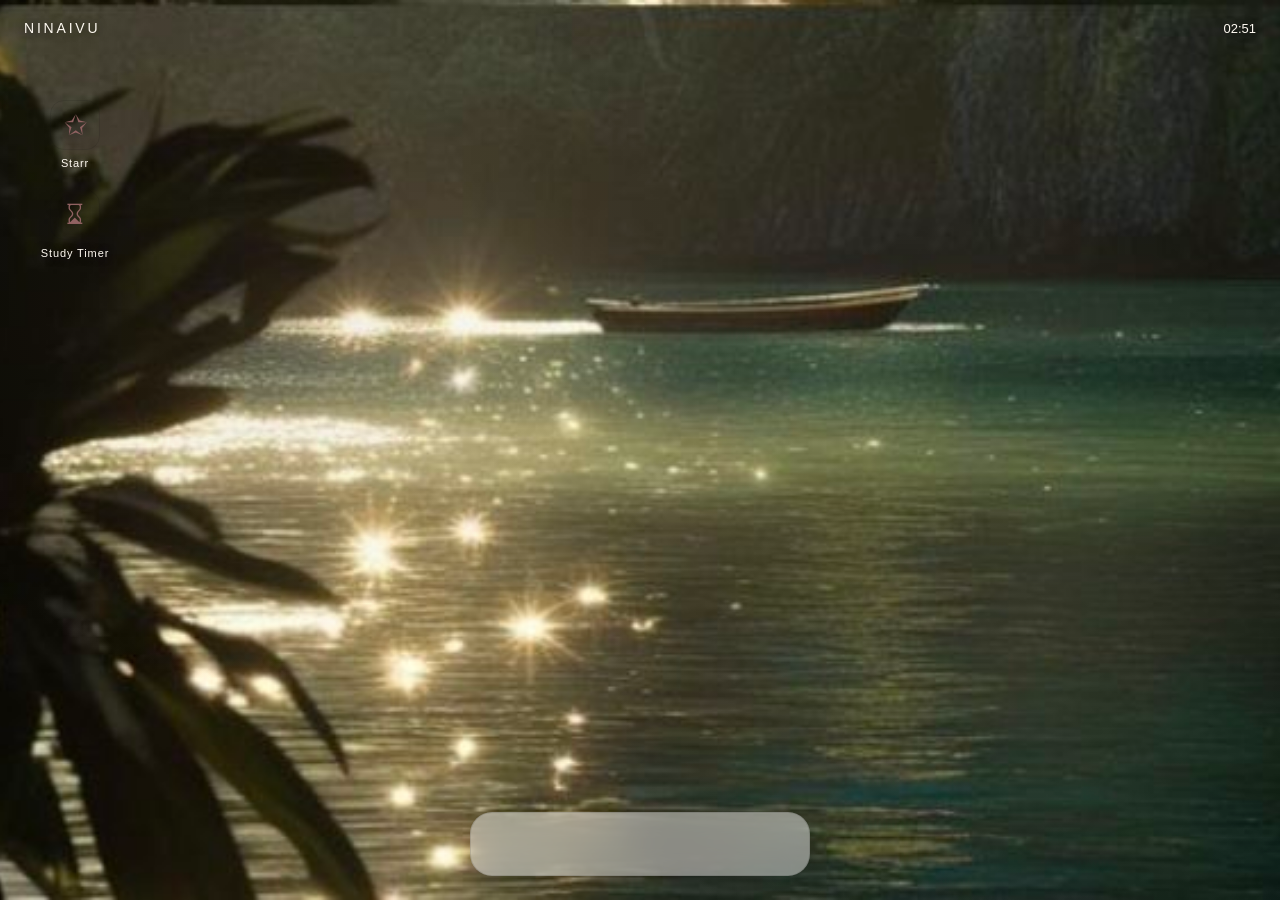
==== index.html @ a8bd43d4 "Initial commit: Ninaivu desktop" ====
<!DOCTYPE html>
<html lang="en">
<head>
    <meta charset="UTF-8">
    <meta name="viewport" content="width=device-width, initial-scale=1.0">

    <title>Ninaivu · a place for things worth keeping</title>

    <link rel="icon" type="image/png" href="ninaivu_icon.png">
    <link rel="stylesheet" href="style.css">
</head>

<body>
    <main id="desktop">
        <header class="system">
            <div class="system-name" title="a place for things worth keeping" id="ninaivu-system">NINAIVU</div>
            <div class="system-time" id="clock">00:00</div>
        </header>

        <div class="desktop-area">
            <div class="desktop-icon" data-app="starr" id="starr-icon">
                <div class="desktop-icon-symbol">✩</div>
                <div class="desktop-icon-name">Starr</div>
            </div>

            <div class="desktop-icon" data-app="study-timer" id="study-timer-icon">
                <div class="desktop-icon-symbol">⌛︎</div>
                <div class="desktop-icon-name">Study Timer</div>
            </div>
        </div>

        <nav class="dock">
            <!-- Ninaivu adds app icons here when their windows open. -->
        </nav>

        <div class="window" data-app="ninaivu" id="main-window">
            <div class="window-bar">
                <div class="window-controls">
                    <button class="window-control close" aria-label="Close"></button>
                    <button class="window-control minimize" aria-label="Minimize"></button>
                    <button class="window-control maximize" aria-label="Maximize"></button>
                </div>
                <div class="window-title">NINAIVU</div>
            </div>
            <div class="window-content">
                <p>hello from ninaivu</p>
            </div>
        </div>

        <div class="window" data-app="starr" id="starr-window">
            <div class="window-bar">
                <div class="window-controls">
                    <button class="window-control close" aria-label="Close"></button>
                    <button class="window-control minimize" aria-label="Minimize"></button>
                    <button class="window-control maximize" aria-label="Maximize"></button>
                </div>
                <div class="window-title">STARR</div>
            </div>
            <div class="window-content">
                <p>hello from starr</p>
            </div>
        </div>

        <div class="window study-timer-window" data-app="study-timer" id="study-timer-window">
            <div class="window-bar">
                <div class="window-controls">
                    <button class="window-control close" aria-label="Close"></button>
                    <button class="window-control minimize" aria-label="Minimize"></button>
                    <button class="window-control maximize" aria-label="Maximize"></button>
                </div>
                <div class="window-title">NINAIVU / STUDY TIMER</div>
            </div>
            <div class="window-content timer-window-content">
                <iframe src="apps/study-timer/index.html" title="Ninaivu physical study timer digital twin"></iframe>
            </div>
        </div>
    </main>

    <script src="script.js"></script>
</body>
</html>
---- style.css ----
* {
    margin: 0;
    padding: 0;
    box-sizing: border-box;
}

body {
    width: 100vw;
    height: 100vh;
    overflow: hidden;
    font-family: sans-serif;
    background: #f2f0eb;
    color: #171717;
}

#desktop {
    width: 100%;
    height: 100%;
    position: relative;

    background-image: url("inspos/beach.jpeg");
    background-size: cover;
    background-position: center;
    background-repeat: no-repeat;
}

.system {
    position: absolute;
    top: 20px;
    left: 24px;
    right: 24px;

    display: flex;
    justify-content: space-between;
    align-items: center;
}

.system-name {
    font-size: 14px;
    letter-spacing: 0.2em;
}

.system-time {
    font-size: 13px;
}

.desktop-area {
    width: 100%;
    height:100%;
}

.dock {
    position:absolute;
    bottom: 24px;
    left:50%;
    transform: translateX(-50%);

    width: 340px;
    height: 64px;

    background: rgba(255, 255, 255, 0.45);
    backdrop-filter: blur(14px);
    -webkit-backdrop-filter: blur(14px);

    border: 1px solid rgba(23, 23, 23, 0.12);
    border-radius: 22px;

    box-shadow:
        0 8px 30px rgba(0, 0, 0, 0.08);

    display: flex;
    align-items: center;
    justify-content: center;

    transition: 0.25s ease;
}

.dock:hover {
    transform: translateX(-50%) translateY(-4px);
}

.dock-item {
    width: 44px;
    height: 44px;

    display: flex;
    align-items: center;
    justify-content: center;

    font-size: 20px;

    border-radius: 14px;

    cursor: pointer;

    transition:
        transform 0.2s ease,
        background 0.2s ease;
}

.dock-item:hover {
    background: rgba(23, 23, 23, 0.08);
    transform: translateY(-5px) scale(1.08);
}

.window{
    display: none;

    position: absolute;

    top: 20%;
    left: 50%;

    width: 520px;
    height:340px;

    transform: translateX(-50%);

    background: rgba(255, 255, 255, 0.55);
    backdrop-filter: blur(18px);
    -webkit-backdrop-filter: blur(18px);

    border: 1px solid rgba(23, 23, 23, 0.12);
    border-radius: 20px;

    box-shadow: 0 15px 50px rgba(0, 0, 0, 0.08);

    overflow:hidden;
}

.window-bar {
    height: 48px;

    display: flex;
    align-items: center;

    padding: 0 16px;

    border-bottom: 1px solid rgba(23, 23, 23, 0.1);
}

.window-controls {
    display: flex;
    gap: 7px;
}

.window-control {
    width: 10px;
    height: 10px;

    padding: 0;

    border: 1px solid #171717;
    border-radius: 50%;

    background: transparent;

    cursor: pointer;

    transition: transform 0.15s ease, background 0.15s ease;
}

.window-control:hover {
    transform: scale(1.25);
}

.window-title {
    position:absolute;
    left: 50%;

    transform: translateX(-50%);

    font-size: 12px;
    letter-spacing: 0.12em;
}

.window-content {
    padding: 16px;
}

#desktop::before {
    content:"";

    position:absolute;
    inset: 0;

    background:
        radial-gradient(
            circle at 20% 30%,
            rgba(145, 98, 98, 0.10),
            transparent 35%
        ),
        radial-gradient(
            circle at 80% 70%,
            rgba(220, 190, 120, 0.12),
            transparent 35%
        );

    pointer-events: none;

    z-index: 0;
}

.system,
.dock,
.window{
    z-index: 1;
}

.ninaivu-mark{
    color: #916262;
    font-size: 22px;

    transition:
    transform 0.2s ease,
    opacity 0.02s ease;
}

.dock-item:hover .ninaivu-mark {
    transform: /*rotate(8deg)*/ scale(1.08);
}

.window {
    animation: windowEnter 0.45s ease;
}

@keyframes windowEnter {
    from {
        opacity: 0;
        transform: translateX(-50%) translateY(12px);
    }

    to {
        opacity: 1;
        transform: translateX(-50%) translateY(0);
    }
}

.window.minimized {
    /*display: none;*/
    visibility: hidden;
}

.window.maximized {
    top:0;
    left:0;

    width: 100%;
    height:100%;

    transform: none;

    border-radius: 0;
}

.dock-item {
    position: relative;
}

.dock-item::after {
    content: "";

    position: absolute;

    bottom: 2px;
    left:50%;

    width: 5px;
    height: 5px;

    transform: translateX(-50%);

    background: #916262;

    border-radius: 50%;

    opacity: 0;

    transition: opacity 0.2s ease;
}

.dock-item.app-open::after {
    opacity: 1;
}

/* to make the icons non selectable when double clicked */
.dock-item {
    user-select: none;
    -webkit-user-select: none;
}

.desktop-icon {
    position: absolute;

    top: 100px;
    left: 40px;

    width: 70px;

    display: flex;
    flex-direction: column;
    align-items: center;

    cursor: pointer;

    user-select: none;
    -webkit-user-select: none;
}

.desktop-icon-symbol {
    width: 50px;
    height: 50px;

    display: flex;
    align-items: center;
    justify-content: center;

    font-size: 28px;

    color: #916262;

    border: 1px solid rgba(23, 23, 23, 0.12);
    border-radius: 14px;

    transition: transform 0.2s ease, background 0.2s ease;
}

.desktop-icon-name{
    margin-top: 7px;

    font-size: 11px;
    letter-spacing: 0.08em;

    text-align: center;
}

.desktop-icon:hover .desktop-icon-symbol {
    transform: translateY(-3px) scale(1.05);
    background: rgba(145, 98, 98, 0.08);
}

.desktop-icon.selected .desktop-icon-symbol {
    background: rgba(145, 98, 98, 0.15);
    border-color: rgba(145, 98, 98, 0.35);
}

.desktop-icon.selected .desktop-icon-name {
    background: rgba(145, 98, 98, 0.12);
}

/*---UNSELECTABLE---*/
.system-name {
    user-select: none;
    cursor: pointer;
}

/*---colour-convenience---*/
.system {
    color: #fffaf2;
    text-shadow: 0 1px 8px rgba(25, 20, 30, 0.75);
}

.desktop-icon {
    color: #fffaf2;
    text-shadow: 0 1px 8px rgba(25, 20, 35, 0.85);
}

.desktop-icon img {
    filter: none;
}


/*--- Study Timer app window: added without changing the original desktop rules ---*/
.study-timer-window { width: 490px; height: 610px; }
.study-timer-window .timer-window-content { height: calc(100% - 48px); padding: 0; overflow: hidden; background: transparent;/*#eae7df*/ }
.study-timer-window iframe { display: block; width: 100%; height: 100%; border: 0; }
@media (max-width: 540px) { .study-timer-window { width: calc(100vw - 20px); height: min(760px, 88vh); top: 6%; } }



#study-timer-icon {
    top: 190px;
}
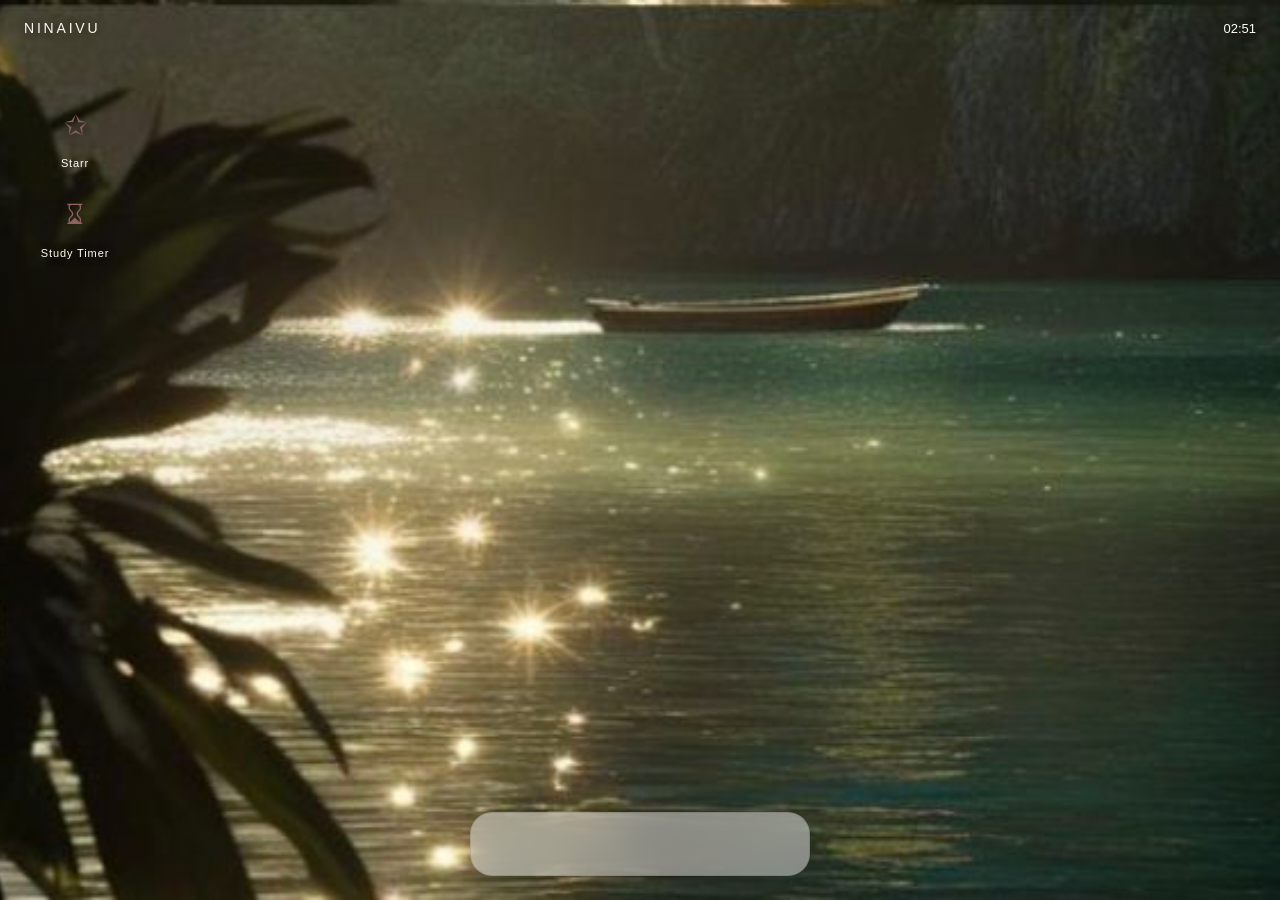
==== commit febb5df9: "version-3" ====
--- a/index.html
+++ b/index.html
@@ -2,7 +2,7 @@
 <html lang="en">
 <head>
     <meta charset="UTF-8">
-    <meta name="viewport" content="width=device-width, initial-scale=1.0">
+    <meta name="viewport" content="width=device-width, initial-scale=1.0, maximum-scale=1.0, user-scalable=no">
 
     <title>Ninaivu · a place for things worth keeping</title>
 
--- a/style.css
+++ b/style.css
@@ -6,11 +6,12 @@
 
 body {
     width: 100vw;
-    height: 100vh;
+    height: 100dvh; /* Fixes the mobile address bar issue */
     overflow: hidden;
     font-family: sans-serif;
     background: #f2f0eb;
     color: #171717;
+    touch-action: manipulation; /* Stops double-tap zoom */
 }
 
 #desktop {
@@ -103,29 +104,25 @@
     transform: translateY(-5px) scale(1.08);
 }
 
-.window{
+/* Make windows responsive by default */
+.window {
     display: none;
-
     position: absolute;
-
     top: 20%;
     left: 50%;
-
-    width: 520px;
-    height:340px;
-
+    width: min(520px, 90vw); /* Responsive width */
+    height: min(340px, 70dvh); /* Responsive height */
     transform: translateX(-50%);
-
     background: rgba(255, 255, 255, 0.55);
     backdrop-filter: blur(18px);
     -webkit-backdrop-filter: blur(18px);
-
     border: 1px solid rgba(23, 23, 23, 0.12);
     border-radius: 20px;
-
     box-shadow: 0 15px 50px rgba(0, 0, 0, 0.08);
-
-    overflow:hidden;
+    overflow: hidden;
+    /* Prevent text selection while dragging */
+    user-select: none;
+    -webkit-user-select: none;
 }
 
 .window-bar {
@@ -310,18 +307,14 @@
 .desktop-icon-symbol {
     width: 50px;
     height: 50px;
-
     display: flex;
     align-items: center;
     justify-content: center;
-
     font-size: 28px;
-
-    color: #916262;
-
-    border: 1px solid rgba(23, 23, 23, 0.12);
+    color: #916262; /* Changed to match your text */
+    border: none; /* Removed the border */
     border-radius: 14px;
-
+    text-shadow: 0 1px 8px rgba(25, 20, 35, 0.85); /* Added shadow for visibility */
     transition: transform 0.2s ease, background 0.2s ease;
 }
 
@@ -380,4 +373,90 @@
 
 #study-timer-icon {
     top: 190px;
+}
+
+/* ================================
+   Tablet responsive layouttt
+================================ */
+
+@media (min-width: 768px) and (max-width: 1023px) {
+
+    .system {
+        top: 18px;
+        left: 20px;
+        right: 20px;
+    }
+
+    .dock {
+        width: 300px;
+        height: 60px;
+        bottom: 18px;
+    }
+
+    .window {
+        width: min(520px, 85vw);
+        max-height: 85vh;
+    }
+
+        /* Allow maximized windows to use the entire screen */
+    .window.maximized {
+        max-width: none;
+        max-height: none;
+    }
+
+    .study-timer-window {
+        /*
+        width: min(490px, 85vw);
+        height: min(610px, 85vh);
+        */
+        width: min(620px, 88vw);
+        height: min(760px, 88vh);
+        top: 50%;
+        transform: translate(-50%, -50%);
+    }
+
+}
+
+@media (max-width: 767px) and (orientation: landscape) {
+    .study-timer-window {
+        width: calc(100vw - 20px);
+        height: 90vh;
+        top: 5%;
+    }
+}
+
+
+/* Mobile & Tablet Adjustments */
+@media (max-width: 768px) {
+    .dock {
+        width: 90vw;
+        max-width: 340px;
+        bottom: 20px;
+        /* Accounts for iPhone home bar */
+        bottom: max(20px, env(safe-area-inset-bottom));
+    }
+    
+    .window {
+        width: 95vw;
+        height: 80dvh;
+        top: 10dvh;
+    }
+
+    .window.maximized {
+        width: 100vw;
+        height: 100dvh;
+    }
+    
+    .desktop-icon {
+        top: 80px;
+        left: 20px;
+    }
+    
+    /* Specific fix for the study timer window on mobile */
+    .study-timer-window {
+        width: 95vw;
+        height: 85dvh;
+        top: 7dvh;
+        transform: translateX(-50%);
+    }
 }
